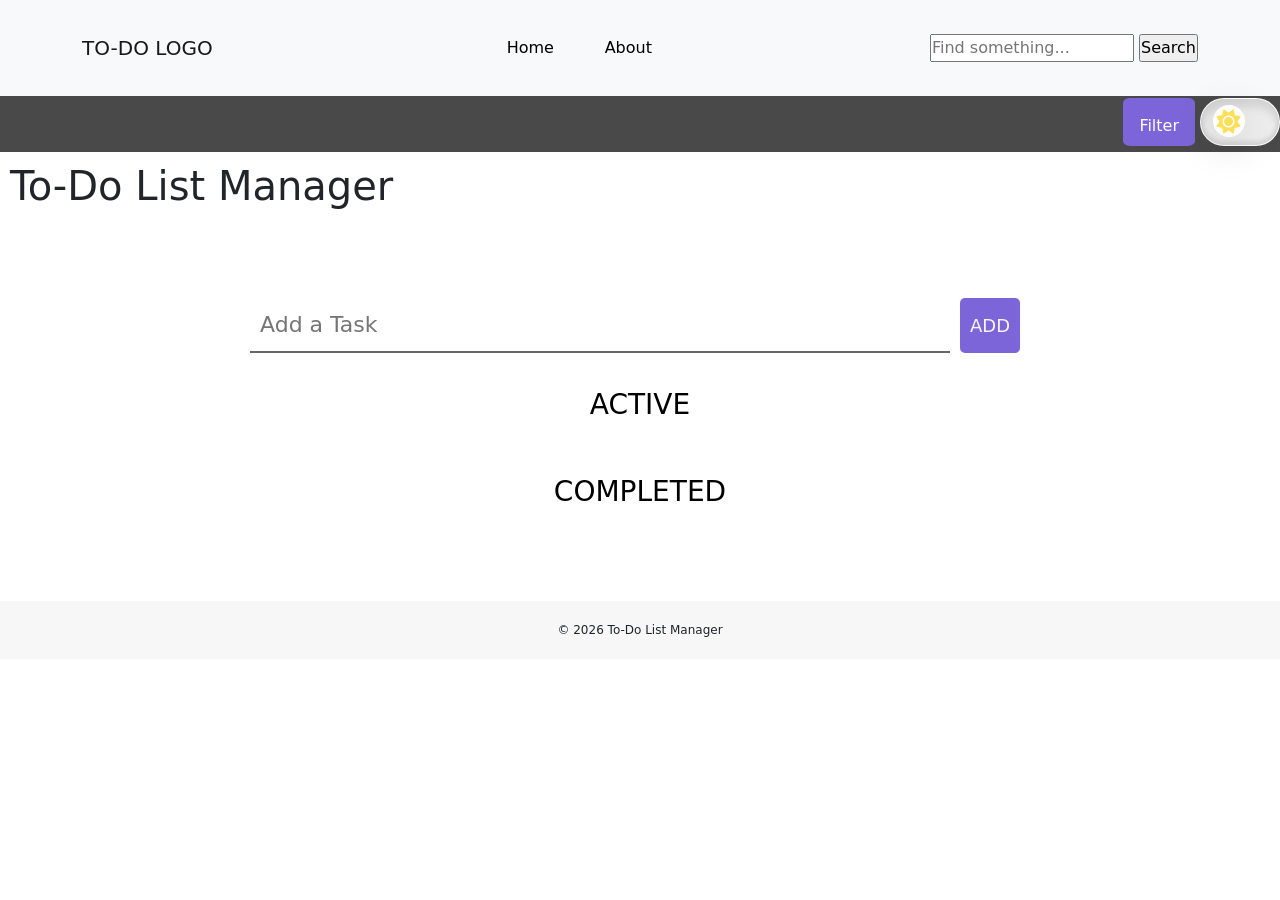
==== index.html @ 67e1c229 "first commit" ====
<!DOCTYPE html>
<html lang="en">
<head>
    <meta charset="UTF-8">
    <meta http-equiv="X-UA-Compatible" content="IE=edge">
    <meta name="viewport" content="width=device-width, initial-scale=1.0">
  <title>To-Do List Web-Application</title>
  <link rel="stylesheet" type="text/css" href="Main/styles.css">
  <link rel="stylesheet" href="vendor/bootstrap-5.2.1-dist/css/bootstrap.min.css">
  <link rel="stylesheet" href="vendor/fontawesome6/css/all.min.css">
  <link rel="stylesheet" href="https://cdnjs.cloudflare.com/ajax/libs/font-awesome/6.1.2/css/all.min.css" 
  integrity="sha512-1sCRPdkRXhBV2PBLUdRb4tMg1w2YPf37qatUFeS7zlBy7jJI8Lf4VHwWfZZfpXtYSLy85pkm9GaYVYMfw5BC1A==" crossorigin="anonymous" referrerpolicy="no-referrer" />
  <link rel="stylesheet" href="https://stackpath.bootstrapcdn.com/font-awesome/4.7.0/css/font-awesome.min.css">
</head>
<body>
    <!--Navigation Bar-->
    <nav class="navbar navbar-expand-lg navbar-light bg-light p-4">
        <div class="container">
            <a href="#" class="navbar-brand">TO-DO LOGO</a>
            <button type="button" class="navbar-toggler" data-bs-toggle="collapse" data-bs-target="#hpnav">
                <span class="navbar-toggler-icon"></span>
            </button>
            
            <div class="collapse navbar-collapse" id="hpnav">
                <ul class="navbar-nav mx-auto">
                    <li class="nav-item m-1"><a href="index.html" class="nav-link text-dark">Home</a></li>
                    <li class="nav-item m-1"><a href="aboutus.html" class="nav-link text-dark">About</a></li>
                </ul>
                <div class="form-group">
                    <input type="search" name="" class="" placeholder="Find something..." id="">
                    <input type="submit" value="Search" class="search_btn">
                </div>
            </div>
            
        </div>
    </nav>
    <div class="filter_container">
      <div class="filter_dropdown">
        <button class="drop_btn">Filter</button>
        <div class="dropdown-content">
          <a href="#" id="all">All</a>
          <a href="#" id="active">Active</a>
          <a href="#" id="completed">Completed</a>
        </div>
      </div>
    
      <div class="btn">
        <div class="btn__indicator">
          <div class="btn__icon-container">
            <i class="btn__icon fa-solid"></i>
          </div>
        </div>
      </div>
    </div>
    
  </div>
  <header>
    <h1>To-Do List Manager</h1>
  </header>
  <main>
    <div class="to-do_container">
      <div class="addTask">
        <input id="input_task" type="text" placeholder="Add a Task">
        <button id="add_btn">Add</button>
      </div>
  
      <div id="all_active">
        <ol class="notCompleted home-ol"  id="active">
          <h3>Active</h3>
        </ol>
  
        <ol class="Completed home-ol" id="completed">
          <h3>Completed</h3>
        </ol>
      </div></div>
  </main>
  <footer>
    <div class="col text-center">&copy <span id="year"></span> To-Do List Manager</div>
    <script src="Main/script.js"></script>
    <script src="vendor/popperjs/src/popper.js"></script>
    <script src="vendor/bootstrap-5.2.1-dist/js/bootstrap.min.js"></script>
    <script>
        document.getElementById("year").textContent = new Date().getFullYear();
    </script>
  </footer>
</body>
</html>
---- Main/styles.css ----
/* ------------ VARIABLES ------------ */
 :root{
  /* COLORS */
  --color: #7c65d8;
  --dark-color: #2b2b2b;
  --dark-icon-color: #fff;
  --light-color: #f7f7f7;
  --light-icon-color: #FFDE59;
  --dark-text-color: #ffffff;
  --light-text-color: #000000;
  --filter-color: #494949;
  --dark-btn-color: #868686;
  --hover-color: #3e8e41;
}

*{
  margin: 0;
  padding: 0;
  box-sizing: border-box;
}

body {
    font-family: Arial, sans-serif;
    background-color: var(--light-color);
    color: var(--light-text-color);
  }
  
  header {
    display: flex;
    align-items: center;
    padding: 10px;
    
    flex-wrap: wrap;
  }
  
  h1 {
    margin: 0;
    flex-grow: 1;
  }

  .nav-item{
    margin: 0 auto;
    width: 10vh;
    text-align: center;
    justify-content: center;
    display: inline-block;
    color: var(--light-text-color);
    border-radius: 900em;
    
  }

  .nav-item a{
    width: 10vh;
    text-align: center;
    justify-content: center;
    display: inline-block;
    color: var(--light-text-color) !important;
    border-radius: 900em;
  }


  .nav-item a:hover{
    text-align: center;
    justify-content: center;
    color: var(--light-color) !important;
    background-color: var(--color);
  }
  
  .filter_container{
    width: 100%;
    height: 3.5rem;
    position: relative !important; 
    display: flex;
    flex-wrap: wrap;
    background-color: var(--filter-color) !important;
    justify-content: center;
    
    }

/* ----DropDown Button---- */
.drop_btn {
  background-color: var(--color);
  color: #ffffff;
  padding: 16px;
  font-size: 16px;
  border: none;
  border-radius: 10%;
  height: 3em;
  margin-top: 2px;
  justify-content: center;
}

/* The container <div> - needed to position the dropdown content */
.filter_dropdown {
  position: absolute;
  display: inline-block;
  right: 85px;
  display: flex;
  margin-left: 5px;
}

/* Dropdown Content (Hidden by Default) */
.dropdown-content {
  display: none;
  position: absolute;
  background-color: #f1f1f1;
  min-width: 160px;
  box-shadow: 0px 8px 16px 0px rgba(0,0,0,0.2);
  z-index: 1;
}

/* Links inside the dropdown */
.dropdown-content a {
  color: black;
  padding: 12px 16px;
  text-decoration: none;
  display: block;
}

.dropdown-content a:hover {background-color: #ddd;}
.filter_dropdown:hover .dropdown-content {display: block;}
.filter_dropdown:hover .drop_btn {background-color: var(--hover-color);}

/* ----- TO-DO ITEMS ----- */
.to-do_container{
	position: relative;
	max-width: 800px;
	padding: 10px;
	margin: 50px auto;
}
.addTask{
	width: 100%;
	display: flex;
	padding: 10px 0;
}
.addTask > input[type="text"]{
	width: 90%;
	color: #333;
	border:none;
	border-bottom: 2px solid #666;
	background: none;
	padding: 10px;
	font-size: 22px;
	outline: none;
}
.addTask button{
	margin: 0 10px;
	background: #222;
	color: var(--light-color);
	font-size: 18px;
	text-transform: uppercase;
	padding: 10px;
	border: none;
	outline: none;
	border-radius: 5px;
	cursor: pointer;
}
.notCompleted, .Completed{
	margin: 5px 0;
	padding: 20px;
}
h3{
	font-size: 28px;
	text-transform: uppercase;
	text-align: center;
	color: var(--light-text-color);
}
.home-ol{
	list-style: none;
	counter-reset: my-counter;
}
.home-ol li{
	width: 100%;
	padding: 18px;
	margin: 5px 0;
	background: var(--color);
	font-size: 22px;
	counter-increment: my-counter;
}
ol.Completed li{
	background: #00ff62;
}
.home-ol li::before{
	content: counter(my-counter);
	background: #231381;
	width: 2rem;
	height: 2rem;
	border-radius: 50%;
	display: inline-block;
	line-height: 2rem;
	text-align: center;
	color: var(--dark-icon-color);
	margin-right: 0.5rem;
}
li button{
	float: right;
	padding: 5px;
	font-size: 28px;
	line-height: 28px;
	margin-right: 15px;
	background: none;
	border: none;
	outline: none;
	cursor: pointer;
}

#add_btn{
  background-color: var(--color)
}
#add_btn:hover{
  background-color: #4c22e6
}
/* --- END OF TODOs. --- */


/* -------------- DARK MODE BUTTON -------------- */
.btn{
  background-color: var(--dark-text-color) !important;
  width: 5em;
  height: 3em;
  border-radius: 900em !important;
  padding: 0 0.5em;

  box-shadow: inset 0 8px 60px rgba(0,0,0, .1),
              inset 0 8px 8px rgba(0,0,0, .1),
              inset 0 -4px 4px rgba(0,0,0, .1);

  position: absolute;

  display: flex;
  align-items: center;
  top: 1.5px;
  right: 0;
  z-index: 1;
  cursor: pointer;
}

.btn__indicator{
  background-color: var(--dark-icon-color);
  width: 2em;
  height: 2em;
  border-radius: 50%;

  position: absolute;

  box-shadow: 0 8px 40px rgba(0,0,0, .2);

  transition: transform .3s ease;
}

.btn__icon-container{
  width: 100%;
  height: 100%;

  display: flex;
  justify-content: center;
  align-items: center;
}

.btn__icon{
  color: var(--light-icon-color);
  font-size: 1.5rem;
}

.btn__icon.animated{
  animation: spin 0.5s;
}

@keyframes spin{
  to {
    transform: rotate(360deg);
  }
}

.about-section {
  max-width: 800px;
  margin: 20px auto;
  padding: 20px;
  background-color: var(--dark-icon-color);
  box-shadow: 0 2px 6px rgba(0, 0, 0, 0.1);
}

h2 {
  color: var(--color);
  font-size: 24px;
  margin-top: 20px;
}

p, ul, ol {
  margin-bottom: 20px;
}

ul, ol {
  margin-left: 20px;
}

footer {
  background-color: var(--light-color);
  padding: 20px;
  text-align: center;
  font-size: 12px;
  bottom: 0;
  width: 100%;
}

/* -------------- DARKMODE -------------- */
body.darkmode{
  color: var(--dark-text-color);
  background-color: var(--dark-color);
}
.darkmode header{
  background-color: var(--filter-color);
}

.darkmode .btn{
  box-shadow: inset 0 8px 60px rgba(0,0,0, .3),
              inset 8px 0 8px rgba(0,0,0, .3),
              inset 0 -4px 4px rgba(0,0,0, .3);
}

.darkmode .btn__indicator{
  transform: translateX(2em);
  background-color: var(--dark-color);
  box-shadow: 0 8px 40px rgba(0,0,0, .3);
}

.darkmode .btn__icon{
  color: var(--dark-icon-color);
}

.darkmode .about-section {
  background-color: var(--dark-color);
}

.darkmode footer{
  color: var(--dark-text-color);
  background-color: var(--dark-color);
}

.darkmode .home-ol h3{
  color: var(--dark-text-color);
}

.darkmode .addTask > input[type="text"]{
	color: var(--dark-text-color);
}
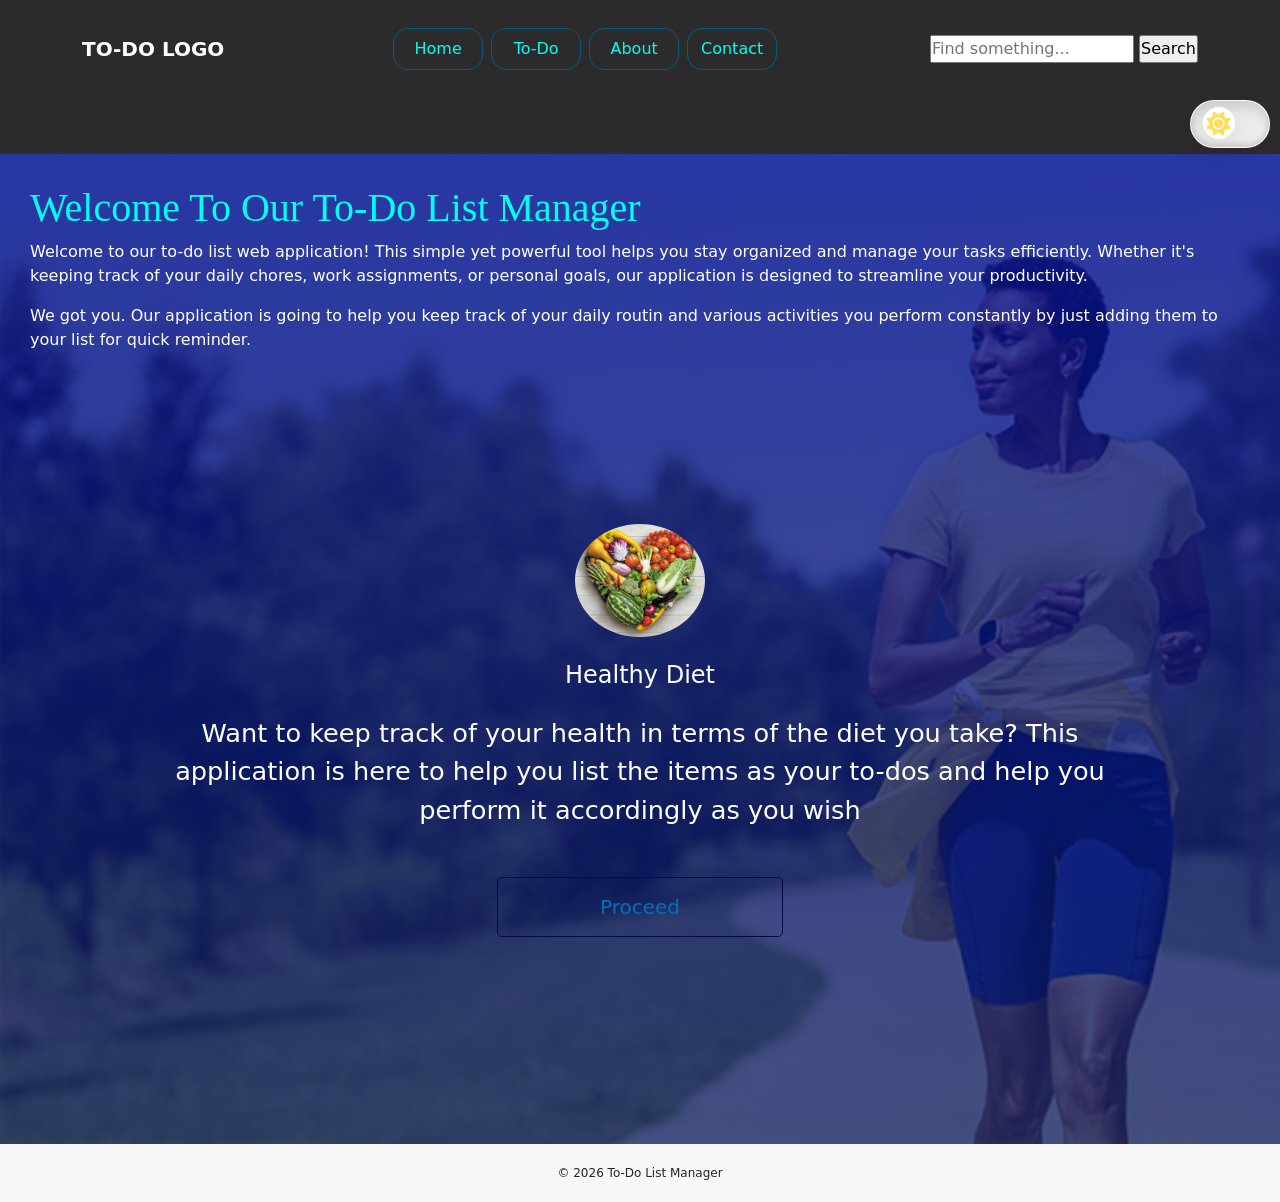
==== commit f923ca30: "edited commit" ====
--- a/index.html
+++ b/index.html
@@ -14,7 +14,7 @@
 </head>
 <body>
     <!--Navigation Bar-->
-    <nav class="navbar navbar-expand-lg navbar-light bg-light p-4">
+    <nav class="navbar navbar-expand-lg navbar-light p-4 bgself">
         <div class="container">
             <a href="#" class="navbar-brand">TO-DO LOGO</a>
             <button type="button" class="navbar-toggler" data-bs-toggle="collapse" data-bs-target="#hpnav">
@@ -24,7 +24,9 @@
             <div class="collapse navbar-collapse" id="hpnav">
                 <ul class="navbar-nav mx-auto">
                     <li class="nav-item m-1"><a href="index.html" class="nav-link text-dark">Home</a></li>
+                    <li class="nav-item m-1"><a href="mainpage.html" class="nav-link text-dark">To-Do</a></li>
                     <li class="nav-item m-1"><a href="aboutus.html" class="nav-link text-dark">About</a></li>
+                    <li class="nav-item m-1"><a href="contact.html" class="nav-link text-dark">Contact</a></li>
                 </ul>
                 <div class="form-group">
                     <input type="search" name="" class="" placeholder="Find something..." id="">
@@ -35,15 +37,6 @@
         </div>
     </nav>
     <div class="filter_container">
-      <div class="filter_dropdown">
-        <button class="drop_btn">Filter</button>
-        <div class="dropdown-content">
-          <a href="#" id="all">All</a>
-          <a href="#" id="active">Active</a>
-          <a href="#" id="completed">Completed</a>
-        </div>
-      </div>
-    
       <div class="btn">
         <div class="btn__indicator">
           <div class="btn__icon-container">
@@ -54,26 +47,63 @@
     </div>
     
   </div>
-  <header>
-    <h1>To-Do List Manager</h1>
-  </header>
-  <main>
-    <div class="to-do_container">
-      <div class="addTask">
-        <input id="input_task" type="text" placeholder="Add a Task">
-        <button id="add_btn">Add</button>
+  <div class="img">
+    <div class="index-header">
+      <section class="img-section">
+        <h1>Welcome To Our To-Do List Manager</h1>
+        <p>
+          Welcome to our to-do list web application! This simple yet powerful tool helps you stay organized
+          and manage your tasks efficiently. Whether it's keeping track of your daily chores, work assignments, 
+          or personal goals, our application is designed to streamline your productivity.
+        </p>
+        <p>We got you.
+          Our application is going to help you keep track of your daily routin and various activities you perform constantly
+          by just adding them to your list for quick reminder.
+        </p>
+        
+      </section>
+    </div>
+
+    <section class="slider py-5">
+      <div class="container5 text-center py-5">
+        <div class="row">
+          <div class="col-lg-9 m-auto">
+            <div id="carouselExampleControls" class="carousel slide" data-bs-ride="carousel">
+              <div class="carousel-inner">
+                <div class="carousel-item active">
+                  <img src="./Main/images/diet.jpg" class="img-fluid avater mb-4" alt="...">
+                  <h4>Healthy Diet </h4>
+                  <p class="perac py-3">
+                    Want to keep track of your health in terms of the diet you take? 
+                    This application is here to help you list the items as your to-dos and help you perform
+                    it accordingly as you wish
+                  </p>
+                  <a href="mainpage.html"><button class="prcbtn mt-3">Proceed</button></a>
+                </div>
+                <div class="carousel-item">
+                  <img src="./Main/images/workout.jpg" class="img-fluid avater mb-4" alt="...">
+                  <h4>Health Walk</h4>
+                  <p class="perac py-3">
+                    It is good for us to take a healhty walk every day for at least twenty minutes each day
+                    Keep track of your health walk indivdualy, with your partner or your entire family
+                  </p>
+                  <a href="mainpage.html"><button class="prcbtn mt-3">Proceed</button></a>
+                </div>
+                <div class="carousel-item">
+                  <img src="./Main/images/man.png" class="img-fluid avater mb-4" alt="...">
+                  <h4>Visit the gym</h4>
+                  <p class="perac py-3">
+                    This application can as well help you workout just by adding it your list as an activity to take
+                  </p>
+                  <a href="mainpage.html"><button class="prcbtn mt-3">Proceed</button></a>
+                </div>
+              </div>
+            </div>
+          </div>
+        </div>
       </div>
-  
-      <div id="all_active">
-        <ol class="notCompleted home-ol"  id="active">
-          <h3>Active</h3>
-        </ol>
-  
-        <ol class="Completed home-ol" id="completed">
-          <h3>Completed</h3>
-        </ol>
-      </div></div>
-  </main>
+    </section>
+  </div>
   <footer>
     <div class="col text-center">&copy <span id="year"></span> To-Do List Manager</div>
     <script src="Main/script.js"></script>
--- a/Main/styles.css
+++ b/Main/styles.css
@@ -1,7 +1,7 @@
  /* ------------ VARIABLES ------------ */
  :root{
   /* COLORS */
-  --color: #7c65d8;
+  --color: #00fff2;
   --dark-color: #2b2b2b;
   --dark-icon-color: #fff;
   --light-color: #f7f7f7;
@@ -24,11 +24,70 @@
     background-color: var(--light-color);
     color: var(--light-text-color);
   }
+
+  .img{
+    background: linear-gradient(rgba(0, 15, 151, 0.79), rgba(4, 26,100,0.73)), url(./images/workout.jpg);
+    background-repeat: no-repeat;
+    background-size: cover;
+    height: 110vh;
+  }
   
+  .active{
+    color: var(--dark-text-color);
+  }
+  .avater{
+    height: 130px;
+    width: 130px;
+    border-radius: 50%;
+  }
+  .perac{
+    font-size: 1.6rem;
+    font-weight: 300;
+  }
+  .prcbtn{
+    height: 60px;
+    width: 30%;
+    color: rgb(0, 112, 187);
+    border-radius: 5px;
+    cursor: pointer;
+    transition: all 0.4s;
+    border: 1px solid rgb(7, 7, 78);
+    background-color: transparent;
+    margin: 0 auto;
+    align-items: center;
+    justify-content: center;
+    font-size: 20px;
+    font-weight: 300;
+  }
+  .prcbtn:hover{
+    background-color: rgb(7, 7, 78);
+    color: var(--dark-text-color);
+    border: none;
+    outline: none;
+    transition: all 0.4s;
+    font-weight: bold;
+  }
+
+  .img-section{
+    color: var(--dark-text-color);
+    top: 180px;
+    right: 20px;
+    left: 50px;
+    margin-bottom: 30px;
+  }
+
   header {
     display: flex;
     align-items: center;
-    padding: 10px;
+    padding: 30px;
+    
+    flex-wrap: wrap;
+  }
+
+  .index-header{
+    display: flex;
+    align-items: center;
+    padding: 30px;
     
     flex-wrap: wrap;
   }
@@ -36,15 +95,29 @@
   h1 {
     margin: 0;
     flex-grow: 1;
-  }
-
+    color: var(--color);
+  }
+
+  .navbar-brand{
+    font-size: 16px;
+    font-weight: bold;
+    font-family: 'Dancing Script' cursive;
+    color: var(--dark-text-color) !important;
+  }
+  .navbar-brand:hover{
+    color: #00fff2 !important;
+  }
+
+  .bgself{
+    background-color: var(--dark-color) !important;
+  }
   .nav-item{
     margin: 0 auto;
     width: 10vh;
     text-align: center;
     justify-content: center;
     display: inline-block;
-    color: var(--light-text-color);
+    color: var(--light-color);
     border-radius: 900em;
     
   }
@@ -54,8 +127,10 @@
     text-align: center;
     justify-content: center;
     display: inline-block;
-    color: var(--light-text-color) !important;
-    border-radius: 900em;
+    color: #00fff2 !important;
+    border-radius: 15px;
+    border: 1px solid #005c86;
+    background-color: transparent;
   }
 
 
@@ -72,11 +147,10 @@
     position: relative !important; 
     display: flex;
     flex-wrap: wrap;
-    background-color: var(--filter-color) !important;
+    background-color: var(--dark-color) !important;
     justify-content: center;
     
-    }
-
+    }     
 /* ----DropDown Button---- */
 .drop_btn {
   background-color: var(--color);
@@ -90,11 +164,10 @@
   justify-content: center;
 }
 
-/* The container <div> - needed to position the dropdown content */
 .filter_dropdown {
   position: absolute;
   display: inline-block;
-  right: 85px;
+  right: 100px;
   display: flex;
   margin-left: 5px;
 }
@@ -230,9 +303,10 @@
   display: flex;
   align-items: center;
   top: 1.5px;
-  right: 0;
+  right: 10px;
   z-index: 1;
   cursor: pointer;
+  
 }
 
 .btn__indicator{
@@ -303,6 +377,78 @@
   width: 100%;
 }
 
+/*-------Contact Page-----------*/
+.contact-section {
+  width: 80%;
+  margin: 0 auto 10px auto;
+  max-width: 600px;
+}
+
+.feedback-section {
+  width: 100%;
+  padding: 20px;
+  max-width: 600px;
+  margin-left: 80px;
+}
+
+#fdb-form{
+  max-width: 800px;
+  margin: 0px auto;
+  padding: 20px;
+  background-color: var(--dark-icon-color);
+  box-shadow: 0 2px 6px rgba(0, 0, 0, 0.1);
+}
+
+h1, h2 {
+  font-family: Verdana, Tahoma;
+}
+
+h2 {
+  border-bottom: 4px solid #dfdfe2;
+  margin-top: 0px;
+  padding-top: 60px;
+}
+
+.info {
+  padding: 10px 0 0 5px;
+}
+
+input {
+  font-size: 16px;
+}
+
+.info label, .info input {
+  display: inline-block;
+}
+
+.info input {
+  width: 50%;
+  text-align: left;
+  border: 1px solid rgb(7, 7, 78);
+  border-radius: 5px;
+}
+
+.info label {
+  width: 10%;
+  min-width: 55px;
+  text-align: right;
+  color: rgb(0, 112, 187);
+}
+
+.answer {
+  color: rgb(0, 112, 187);
+}
+
+.sendbtn{
+  justify-content: center;
+  align-items: center;
+  margin: 0 auto;
+  margin-left: 160px;
+  height: 50px;
+  width: 15%;
+}
+
+
 /* -------------- DARKMODE -------------- */
 body.darkmode{
   color: var(--dark-text-color);
@@ -311,6 +457,9 @@
 .darkmode header{
   background-color: var(--filter-color);
 }
+.darkmode h1{
+  color: #00fff2;
+}
 
 .darkmode .btn{
   box-shadow: inset 0 8px 60px rgba(0,0,0, .3),
@@ -343,4 +492,8 @@
 
 .darkmode .addTask > input[type="text"]{
 	color: var(--dark-text-color);
+}
+
+.darkmode #fdb-form{
+  background-color: var(--dark-color);
 }
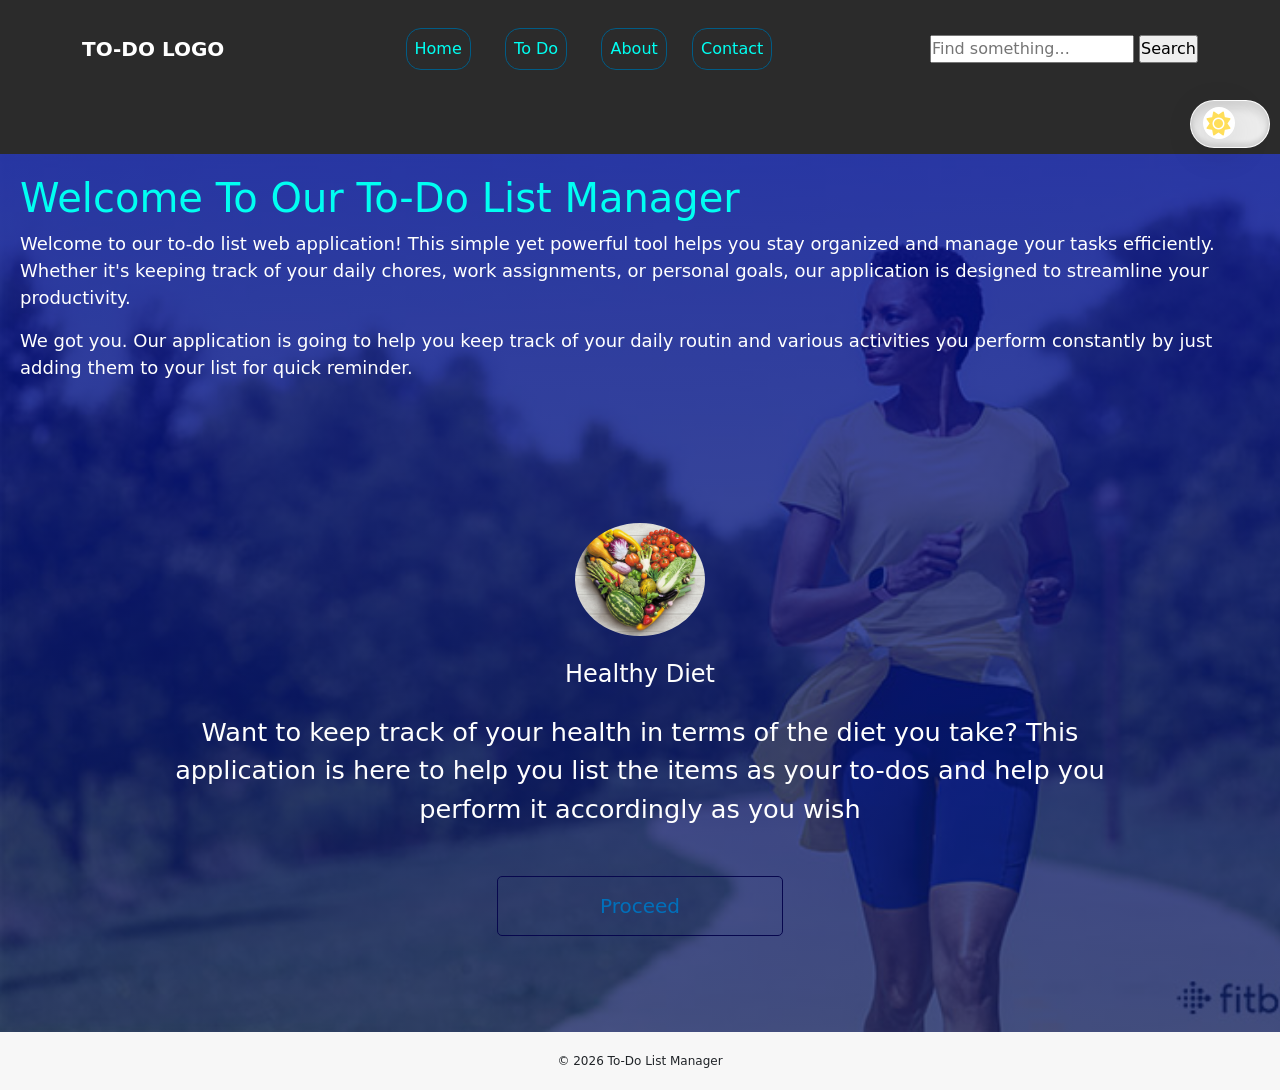
==== commit 183c3617: "new changes" ====
--- a/index.html
+++ b/index.html
@@ -1,117 +1,116 @@
-<!DOCTYPE html>
-<html lang="en">
-<head>
-    <meta charset="UTF-8">
-    <meta http-equiv="X-UA-Compatible" content="IE=edge">
-    <meta name="viewport" content="width=device-width, initial-scale=1.0">
-  <title>To-Do List Web-Application</title>
-  <link rel="stylesheet" type="text/css" href="Main/styles.css">
-  <link rel="stylesheet" href="vendor/bootstrap-5.2.1-dist/css/bootstrap.min.css">
-  <link rel="stylesheet" href="vendor/fontawesome6/css/all.min.css">
-  <link rel="stylesheet" href="https://cdnjs.cloudflare.com/ajax/libs/font-awesome/6.1.2/css/all.min.css" 
-  integrity="sha512-1sCRPdkRXhBV2PBLUdRb4tMg1w2YPf37qatUFeS7zlBy7jJI8Lf4VHwWfZZfpXtYSLy85pkm9GaYVYMfw5BC1A==" crossorigin="anonymous" referrerpolicy="no-referrer" />
-  <link rel="stylesheet" href="https://stackpath.bootstrapcdn.com/font-awesome/4.7.0/css/font-awesome.min.css">
-</head>
-<body>
-    <!--Navigation Bar-->
-    <nav class="navbar navbar-expand-lg navbar-light p-4 bgself">
-        <div class="container">
-            <a href="#" class="navbar-brand">TO-DO LOGO</a>
-            <button type="button" class="navbar-toggler" data-bs-toggle="collapse" data-bs-target="#hpnav">
-                <span class="navbar-toggler-icon"></span>
-            </button>
-            
-            <div class="collapse navbar-collapse" id="hpnav">
-                <ul class="navbar-nav mx-auto">
-                    <li class="nav-item m-1"><a href="index.html" class="nav-link text-dark">Home</a></li>
-                    <li class="nav-item m-1"><a href="mainpage.html" class="nav-link text-dark">To-Do</a></li>
-                    <li class="nav-item m-1"><a href="aboutus.html" class="nav-link text-dark">About</a></li>
-                    <li class="nav-item m-1"><a href="contact.html" class="nav-link text-dark">Contact</a></li>
-                </ul>
-                <div class="form-group">
-                    <input type="search" name="" class="" placeholder="Find something..." id="">
-                    <input type="submit" value="Search" class="search_btn">
-                </div>
-            </div>
-            
-        </div>
-    </nav>
-    <div class="filter_container">
-      <div class="btn">
-        <div class="btn__indicator">
-          <div class="btn__icon-container">
-            <i class="btn__icon fa-solid"></i>
-          </div>
-        </div>
-      </div>
-    </div>
-    
-  </div>
-  <div class="img">
-    <div class="index-header">
-      <section class="img-section">
-        <h1>Welcome To Our To-Do List Manager</h1>
-        <p>
-          Welcome to our to-do list web application! This simple yet powerful tool helps you stay organized
-          and manage your tasks efficiently. Whether it's keeping track of your daily chores, work assignments, 
-          or personal goals, our application is designed to streamline your productivity.
-        </p>
-        <p>We got you.
-          Our application is going to help you keep track of your daily routin and various activities you perform constantly
-          by just adding them to your list for quick reminder.
-        </p>
-        
-      </section>
-    </div>
-
-    <section class="slider py-5">
-      <div class="container5 text-center py-5">
-        <div class="row">
-          <div class="col-lg-9 m-auto">
-            <div id="carouselExampleControls" class="carousel slide" data-bs-ride="carousel">
-              <div class="carousel-inner">
-                <div class="carousel-item active">
-                  <img src="./Main/images/diet.jpg" class="img-fluid avater mb-4" alt="...">
-                  <h4>Healthy Diet </h4>
-                  <p class="perac py-3">
-                    Want to keep track of your health in terms of the diet you take? 
-                    This application is here to help you list the items as your to-dos and help you perform
-                    it accordingly as you wish
-                  </p>
-                  <a href="mainpage.html"><button class="prcbtn mt-3">Proceed</button></a>
-                </div>
-                <div class="carousel-item">
-                  <img src="./Main/images/workout.jpg" class="img-fluid avater mb-4" alt="...">
-                  <h4>Health Walk</h4>
-                  <p class="perac py-3">
-                    It is good for us to take a healhty walk every day for at least twenty minutes each day
-                    Keep track of your health walk indivdualy, with your partner or your entire family
-                  </p>
-                  <a href="mainpage.html"><button class="prcbtn mt-3">Proceed</button></a>
-                </div>
-                <div class="carousel-item">
-                  <img src="./Main/images/man.png" class="img-fluid avater mb-4" alt="...">
-                  <h4>Visit the gym</h4>
-                  <p class="perac py-3">
-                    This application can as well help you workout just by adding it your list as an activity to take
-                  </p>
-                  <a href="mainpage.html"><button class="prcbtn mt-3">Proceed</button></a>
-                </div>
-              </div>
-            </div>
-          </div>
-        </div>
-      </div>
-    </section>
-  </div>
-  <footer>
-    <div class="col text-center">&copy <span id="year"></span> To-Do List Manager</div>
-    <script src="Main/script.js"></script>
-    <script src="vendor/popperjs/src/popper.js"></script>
-    <script src="vendor/bootstrap-5.2.1-dist/js/bootstrap.min.js"></script>
-    <script>
-        document.getElementById("year").textContent = new Date().getFullYear();
-    </script>
-  </footer>
-</body>
-</html>
+<!DOCTYPE html>
+<html lang="en">
+<head>
+    <meta charset="UTF-8">
+    <meta http-equiv="X-UA-Compatible" content="IE=edge">
+    <meta name="viewport" content="width=device-width, initial-scale=1.0">
+  <title>To-Do List Web-Application</title>
+  <link rel="stylesheet" type="text/css" href="Main/styles.css">
+  <link rel="stylesheet" href="vendor/bootstrap-5.2.1-dist/css/bootstrap.min.css">
+  <link rel="stylesheet" href="vendor/fontawesome6/css/all.min.css">
+  <link rel="stylesheet" href="https://cdnjs.cloudflare.com/ajax/libs/font-awesome/6.1.2/css/all.min.css" 
+  integrity="sha512-1sCRPdkRXhBV2PBLUdRb4tMg1w2YPf37qatUFeS7zlBy7jJI8Lf4VHwWfZZfpXtYSLy85pkm9GaYVYMfw5BC1A==" crossorigin="anonymous" referrerpolicy="no-referrer" />
+  <link rel="stylesheet" href="https://stackpath.bootstrapcdn.com/font-awesome/4.7.0/css/font-awesome.min.css">
+</head>
+<body>
+    <!--Navigation Bar-->
+    <nav class="navbar navbar-expand-lg navbar-light p-4 bgself">
+        <div class="container">
+            <a href="#" class="navbar-brand">TO-DO LOGO</a>
+            <button type="button" class="navbar-toggler" data-bs-toggle="collapse" data-bs-target="#hpnav">
+                <span class="navbar-toggler-icon"></span>
+            </button>
+            
+            <div class="collapse navbar-collapse" id="hpnav">
+                <ul class="navbar-nav mx-auto">
+                    <li class="nav-item m-1"><a href="index.html" class="nav-link text-dark">Home</a></li>
+                    <li class="nav-item m-1"><a href="mainpage.html" class="nav-link text-dark">To Do</a></li>
+                    <li class="nav-item m-1"><a href="aboutus.html" class="nav-link text-dark">About</a></li>
+                    <li class="nav-item m-1"><a href="contact.html" class="nav-link text-dark">Contact</a></li>
+                </ul>
+                <div class="form-group">
+                    <input type="search" name="" class="" placeholder="Find something..." id="">
+                    <input type="submit" value="Search" class="search_btn">
+                </div>
+            </div>
+            
+        </div>
+    </nav>
+    <div class="filter_container">
+      <div class="btn">
+        <div class="btn__indicator">
+          <div class="btn__icon-container">
+            <i class="btn__icon fa-solid"></i>
+          </div>
+        </div>
+      </div>
+    </div>
+    
+  <div class="img">
+    <div class="index-header">
+      <section class="img-section">
+        <h1>Welcome To Our To-Do List Manager</h1>
+        <p>
+          Welcome to our to-do list web application! This simple yet powerful tool helps you stay organized
+          and manage your tasks efficiently. Whether it's keeping track of your daily chores, work assignments, 
+          or personal goals, our application is designed to streamline your productivity.
+        </p>
+        <p>We got you.
+          Our application is going to help you keep track of your daily routin and various activities you perform constantly
+          by just adding them to your list for quick reminder.
+        </p>
+        
+      </section>
+    </div>
+
+    <section class="slider py-5">
+      <div class="container5 text-center py-5">
+        <div class="row">
+          <div class="col-lg-9 m-auto">
+            <div id="carouselExampleControls" class="carousel slide" data-bs-ride="carousel">
+              <div class="carousel-inner">
+                <div class="carousel-item active">
+                  <img src="./Main/images/diet.jpg" class="img-fluid avater mb-4" alt="...">
+                  <h4>Healthy Diet </h4>
+                  <p class="perac py-3">
+                    Want to keep track of your health in terms of the diet you take? 
+                    This application is here to help you list the items as your to-dos and help you perform
+                    it accordingly as you wish
+                  </p>
+                  <a href="mainpage.html"><button class="prcbtn mt-3">Proceed</button></a>
+                </div>
+                <div class="carousel-item">
+                  <img src="./Main/images/workout.jpg" class="img-fluid avater mb-4" alt="...">
+                  <h4>Health Walk</h4>
+                  <p class="perac py-3">
+                    It is good for us to take a healhty walk every day for at least twenty minutes each day
+                    Keep track of your health walk indivdualy, with your partner or your entire family
+                  </p>
+                  <a href="mainpage.html"><button class="prcbtn mt-3">Proceed</button></a>
+                </div>
+                <div class="carousel-item">
+                  <img src="./Main/images/man.png" class="img-fluid avater mb-4" alt="...">
+                  <h4>Visit the gym</h4>
+                  <p class="perac py-3">
+                    This application can as well help you workout just by adding it your list as an activity to take
+                  </p>
+                  <a href="mainpage.html"><button class="prcbtn mt-3">Proceed</button></a>
+                </div>
+              </div>
+            </div>
+          </div>
+        </div>
+      </div>
+    </section>
+  </div>
+  <footer>
+    <div class="col text-center">&copy <span id="year"></span> To-Do List Manager</div>
+    <script src="Main/script.js"></script>
+    <script src="vendor/popperjs/src/popper.js"></script>
+    <script src="vendor/bootstrap-5.2.1-dist/js/bootstrap.min.js"></script>
+    <script>
+        document.getElementById("year").textContent = new Date().getFullYear();
+    </script>
+  </footer>
+</body>
+</html>
--- a/Main/styles.css
+++ b/Main/styles.css
@@ -1,499 +1,524 @@
- /* ------------ VARIABLES ------------ */
- :root{
-  /* COLORS */
-  --color: #00fff2;
-  --dark-color: #2b2b2b;
-  --dark-icon-color: #fff;
-  --light-color: #f7f7f7;
-  --light-icon-color: #FFDE59;
-  --dark-text-color: #ffffff;
-  --light-text-color: #000000;
-  --filter-color: #494949;
-  --dark-btn-color: #868686;
-  --hover-color: #3e8e41;
-}
-
-*{
-  margin: 0;
-  padding: 0;
-  box-sizing: border-box;
-}
-
-body {
-    font-family: Arial, sans-serif;
-    background-color: var(--light-color);
-    color: var(--light-text-color);
-  }
-
-  .img{
-    background: linear-gradient(rgba(0, 15, 151, 0.79), rgba(4, 26,100,0.73)), url(./images/workout.jpg);
-    background-repeat: no-repeat;
-    background-size: cover;
-    height: 110vh;
-  }
-  
-  .active{
-    color: var(--dark-text-color);
-  }
-  .avater{
-    height: 130px;
-    width: 130px;
-    border-radius: 50%;
-  }
-  .perac{
-    font-size: 1.6rem;
-    font-weight: 300;
-  }
-  .prcbtn{
-    height: 60px;
-    width: 30%;
-    color: rgb(0, 112, 187);
-    border-radius: 5px;
-    cursor: pointer;
-    transition: all 0.4s;
-    border: 1px solid rgb(7, 7, 78);
-    background-color: transparent;
-    margin: 0 auto;
-    align-items: center;
-    justify-content: center;
-    font-size: 20px;
-    font-weight: 300;
-  }
-  .prcbtn:hover{
-    background-color: rgb(7, 7, 78);
-    color: var(--dark-text-color);
-    border: none;
-    outline: none;
-    transition: all 0.4s;
-    font-weight: bold;
-  }
-
-  .img-section{
-    color: var(--dark-text-color);
-    top: 180px;
-    right: 20px;
-    left: 50px;
-    margin-bottom: 30px;
-  }
-
-  header {
-    display: flex;
-    align-items: center;
-    padding: 30px;
-    
-    flex-wrap: wrap;
-  }
-
-  .index-header{
-    display: flex;
-    align-items: center;
-    padding: 30px;
-    
-    flex-wrap: wrap;
-  }
-  
-  h1 {
-    margin: 0;
-    flex-grow: 1;
-    color: var(--color);
-  }
-
-  .navbar-brand{
-    font-size: 16px;
-    font-weight: bold;
-    font-family: 'Dancing Script' cursive;
-    color: var(--dark-text-color) !important;
-  }
-  .navbar-brand:hover{
-    color: #00fff2 !important;
-  }
-
-  .bgself{
-    background-color: var(--dark-color) !important;
-  }
-  .nav-item{
-    margin: 0 auto;
-    width: 10vh;
-    text-align: center;
-    justify-content: center;
-    display: inline-block;
-    color: var(--light-color);
-    border-radius: 900em;
-    
-  }
-
-  .nav-item a{
-    width: 10vh;
-    text-align: center;
-    justify-content: center;
-    display: inline-block;
-    color: #00fff2 !important;
-    border-radius: 15px;
-    border: 1px solid #005c86;
-    background-color: transparent;
-  }
-
-
-  .nav-item a:hover{
-    text-align: center;
-    justify-content: center;
-    color: var(--light-color) !important;
-    background-color: var(--color);
-  }
-  
-  .filter_container{
-    width: 100%;
-    height: 3.5rem;
-    position: relative !important; 
-    display: flex;
-    flex-wrap: wrap;
-    background-color: var(--dark-color) !important;
-    justify-content: center;
-    
-    }     
-/* ----DropDown Button---- */
-.drop_btn {
-  background-color: var(--color);
-  color: #ffffff;
-  padding: 16px;
-  font-size: 16px;
-  border: none;
-  border-radius: 10%;
-  height: 3em;
-  margin-top: 2px;
-  justify-content: center;
-}
-
-.filter_dropdown {
-  position: absolute;
-  display: inline-block;
-  right: 100px;
-  display: flex;
-  margin-left: 5px;
-}
-
-/* Dropdown Content (Hidden by Default) */
-.dropdown-content {
-  display: none;
-  position: absolute;
-  background-color: #f1f1f1;
-  min-width: 160px;
-  box-shadow: 0px 8px 16px 0px rgba(0,0,0,0.2);
-  z-index: 1;
-}
-
-/* Links inside the dropdown */
-.dropdown-content a {
-  color: black;
-  padding: 12px 16px;
-  text-decoration: none;
-  display: block;
-}
-
-.dropdown-content a:hover {background-color: #ddd;}
-.filter_dropdown:hover .dropdown-content {display: block;}
-.filter_dropdown:hover .drop_btn {background-color: var(--hover-color);}
-
-/* ----- TO-DO ITEMS ----- */
-.to-do_container{
-	position: relative;
-	max-width: 800px;
-	padding: 10px;
-	margin: 50px auto;
-}
-.addTask{
-	width: 100%;
-	display: flex;
-	padding: 10px 0;
-}
-.addTask > input[type="text"]{
-	width: 90%;
-	color: #333;
-	border:none;
-	border-bottom: 2px solid #666;
-	background: none;
-	padding: 10px;
-	font-size: 22px;
-	outline: none;
-}
-.addTask button{
-	margin: 0 10px;
-	background: #222;
-	color: var(--light-color);
-	font-size: 18px;
-	text-transform: uppercase;
-	padding: 10px;
-	border: none;
-	outline: none;
-	border-radius: 5px;
-	cursor: pointer;
-}
-.notCompleted, .Completed{
-	margin: 5px 0;
-	padding: 20px;
-}
-h3{
-	font-size: 28px;
-	text-transform: uppercase;
-	text-align: center;
-	color: var(--light-text-color);
-}
-.home-ol{
-	list-style: none;
-	counter-reset: my-counter;
-}
-.home-ol li{
-	width: 100%;
-	padding: 18px;
-	margin: 5px 0;
-	background: var(--color);
-	font-size: 22px;
-	counter-increment: my-counter;
-}
-ol.Completed li{
-	background: #00ff62;
-}
-.home-ol li::before{
-	content: counter(my-counter);
-	background: #231381;
-	width: 2rem;
-	height: 2rem;
-	border-radius: 50%;
-	display: inline-block;
-	line-height: 2rem;
-	text-align: center;
-	color: var(--dark-icon-color);
-	margin-right: 0.5rem;
-}
-li button{
-	float: right;
-	padding: 5px;
-	font-size: 28px;
-	line-height: 28px;
-	margin-right: 15px;
-	background: none;
-	border: none;
-	outline: none;
-	cursor: pointer;
-}
-
-#add_btn{
-  background-color: var(--color)
-}
-#add_btn:hover{
-  background-color: #4c22e6
-}
-/* --- END OF TODOs. --- */
-
-
-/* -------------- DARK MODE BUTTON -------------- */
-.btn{
-  background-color: var(--dark-text-color) !important;
-  width: 5em;
-  height: 3em;
-  border-radius: 900em !important;
-  padding: 0 0.5em;
-
-  box-shadow: inset 0 8px 60px rgba(0,0,0, .1),
-              inset 0 8px 8px rgba(0,0,0, .1),
-              inset 0 -4px 4px rgba(0,0,0, .1);
-
-  position: absolute;
-
-  display: flex;
-  align-items: center;
-  top: 1.5px;
-  right: 10px;
-  z-index: 1;
-  cursor: pointer;
-  
-}
-
-.btn__indicator{
-  background-color: var(--dark-icon-color);
-  width: 2em;
-  height: 2em;
-  border-radius: 50%;
-
-  position: absolute;
-
-  box-shadow: 0 8px 40px rgba(0,0,0, .2);
-
-  transition: transform .3s ease;
-}
-
-.btn__icon-container{
-  width: 100%;
-  height: 100%;
-
-  display: flex;
-  justify-content: center;
-  align-items: center;
-}
-
-.btn__icon{
-  color: var(--light-icon-color);
-  font-size: 1.5rem;
-}
-
-.btn__icon.animated{
-  animation: spin 0.5s;
-}
-
-@keyframes spin{
-  to {
-    transform: rotate(360deg);
-  }
-}
-
-.about-section {
-  max-width: 800px;
-  margin: 20px auto;
-  padding: 20px;
-  background-color: var(--dark-icon-color);
-  box-shadow: 0 2px 6px rgba(0, 0, 0, 0.1);
-}
-
-h2 {
-  color: var(--color);
-  font-size: 24px;
-  margin-top: 20px;
-}
-
-p, ul, ol {
-  margin-bottom: 20px;
-}
-
-ul, ol {
-  margin-left: 20px;
-}
-
-footer {
-  background-color: var(--light-color);
-  padding: 20px;
-  text-align: center;
-  font-size: 12px;
-  bottom: 0;
-  width: 100%;
-}
-
-/*-------Contact Page-----------*/
-.contact-section {
-  width: 80%;
-  margin: 0 auto 10px auto;
-  max-width: 600px;
-}
-
-.feedback-section {
-  width: 100%;
-  padding: 20px;
-  max-width: 600px;
-  margin-left: 80px;
-}
-
-#fdb-form{
-  max-width: 800px;
-  margin: 0px auto;
-  padding: 20px;
-  background-color: var(--dark-icon-color);
-  box-shadow: 0 2px 6px rgba(0, 0, 0, 0.1);
-}
-
-h1, h2 {
-  font-family: Verdana, Tahoma;
-}
-
-h2 {
-  border-bottom: 4px solid #dfdfe2;
-  margin-top: 0px;
-  padding-top: 60px;
-}
-
-.info {
-  padding: 10px 0 0 5px;
-}
-
-input {
-  font-size: 16px;
-}
-
-.info label, .info input {
-  display: inline-block;
-}
-
-.info input {
-  width: 50%;
-  text-align: left;
-  border: 1px solid rgb(7, 7, 78);
-  border-radius: 5px;
-}
-
-.info label {
-  width: 10%;
-  min-width: 55px;
-  text-align: right;
-  color: rgb(0, 112, 187);
-}
-
-.answer {
-  color: rgb(0, 112, 187);
-}
-
-.sendbtn{
-  justify-content: center;
-  align-items: center;
-  margin: 0 auto;
-  margin-left: 160px;
-  height: 50px;
-  width: 15%;
-}
-
-
-/* -------------- DARKMODE -------------- */
-body.darkmode{
-  color: var(--dark-text-color);
-  background-color: var(--dark-color);
-}
-.darkmode header{
-  background-color: var(--filter-color);
-}
-.darkmode h1{
-  color: #00fff2;
-}
-
-.darkmode .btn{
-  box-shadow: inset 0 8px 60px rgba(0,0,0, .3),
-              inset 8px 0 8px rgba(0,0,0, .3),
-              inset 0 -4px 4px rgba(0,0,0, .3);
-}
-
-.darkmode .btn__indicator{
-  transform: translateX(2em);
-  background-color: var(--dark-color);
-  box-shadow: 0 8px 40px rgba(0,0,0, .3);
-}
-
-.darkmode .btn__icon{
-  color: var(--dark-icon-color);
-}
-
-.darkmode .about-section {
-  background-color: var(--dark-color);
-}
-
-.darkmode footer{
-  color: var(--dark-text-color);
-  background-color: var(--dark-color);
-}
-
-.darkmode .home-ol h3{
-  color: var(--dark-text-color);
-}
-
-.darkmode .addTask > input[type="text"]{
-	color: var(--dark-text-color);
-}
-
-.darkmode #fdb-form{
-  background-color: var(--dark-color);
+ /* ------------ VARIABLES ------------ */
+ :root{
+  /* COLORS */
+  --color: #00fff2;
+  --dark-color: #2b2b2b;
+  --dark-icon-color: #fff;
+  --light-color: #f7f7f7;
+  --light-icon-color: #FFDE59;
+  --dark-text-color: #ffffff;
+  --light-text-color: #000000;
+  --filter-color: #494949;
+  --dark-btn-color: #868686;
+  --hover-color: #3e8e41;
+}
+
+*{
+  margin: 0;
+  padding: 0;
+  box-sizing: border-box;
+}
+
+body {
+    font-family: Arial, sans-serif;
+    background-color: var(--light-color);
+    color: var(--light-text-color);
+  }
+
+  .img{
+    background: linear-gradient(rgba(0, 15, 151, 0.79), rgba(4, 26,100,0.73)), url(./images/workout.jpg);
+    background-repeat: no-repeat;
+    background-size: cover;
+    height: fit-content;
+    width: 100%;
+  }
+  
+  .active{
+    color: var(--dark-text-color);
+  }
+
+  .img-section p{
+    font-size: 18px;
+    color: var(--dark-text-color);
+  }
+  .avater{
+    height: 130px;
+    width: 130px;
+    border-radius: 50%;
+  }
+  .perac{
+    font-size: 1.6rem;
+    font-weight: 300;
+  }
+  .prcbtn{
+    height: 60px;
+    width: 30%;
+    color: rgb(0, 112, 187);
+    border-radius: 5px;
+    cursor: pointer;
+    transition: all 0.4s;
+    border: 1px solid rgb(7, 7, 78);
+    background-color: transparent;
+    margin: 0 auto;
+    align-items: center;
+    justify-content: center;
+    font-size: 20px;
+    font-weight: 300;
+  }
+  .prcbtn:hover{
+    background-color: rgb(7, 7, 78);
+    color: var(--dark-text-color);
+    border: none;
+    outline: none;
+    transition: all 0.4s;
+    font-weight: bold;
+  }
+
+  .img-section{
+    color: var(--dark-text-color);
+    top: 180px;
+    right: 50px;
+    left: 80px;
+    margin-bottom: 10px;
+  }
+
+  header {
+    display: flex;
+    align-items: center;
+    padding: 30px;
+    
+    flex-wrap: wrap;
+  }
+
+  .index-header{
+    display: flex;
+    align-items: center;
+    padding: 20px;
+    flex-wrap: wrap;
+  }
+  
+  h1 {
+    margin: 0;
+    flex-grow: 1;
+    color: var(--color);
+  }
+
+  .navbar-brand{
+    font-size: 16px;
+    font-weight: bold;
+    font-family: 'Dancing Script' cursive;
+    color: var(--dark-text-color) !important;
+  }
+  .navbar-brand:hover{
+    color: #00fff2 !important;
+  }
+
+  .bgself{
+    background-color: var(--dark-color) !important;
+  }
+  .nav-item{
+    margin: 0 auto;
+    width: 10vh;
+    text-align: center;
+    justify-content: center;
+    display: inline-block;
+    color: var(--light-color);
+    border-radius: 900em;
+    
+  }
+
+  .nav-item a{
+    width: fit-content;
+    text-align: center;
+    justify-content: center;
+    display: inline-block;
+    color: #00fff2 !important;
+    border-radius: 15px;
+    border: 1px solid #005c86;
+    background-color: transparent;
+  }
+
+
+  .nav-item a:hover{
+    text-align: center;
+    justify-content: center;
+    color: var(--light-color) !important;
+    background-color: var(--color);
+  }
+ 
+  .filter_container{
+    width: 100%;
+    height: 3.5rem;
+    position: relative !important; 
+    display: flex;
+    flex-wrap: wrap;
+    background-color: var(--dark-color) !important;
+    justify-content: center;
+    
+    }     
+/* ----DropDown Button---- */
+.drop_btn {
+  background-color: var(--color);
+  color: #ffffff;
+  padding: 16px;
+  font-size: 16px;
+  border: none;
+  border-radius: 10%;
+  height: 3em;
+  margin-top: 2px;
+  justify-content: center;
+}
+
+.filter_dropdown {
+  position: absolute;
+  display: inline-block;
+  right: 100px;
+  display: flex;
+  margin-left: 5px;
+}
+
+/* Dropdown Content (Hidden by Default) */
+.dropdown-content {
+  display: none;
+  position: absolute;
+  background-color: #f1f1f1;
+  min-width: 160px;
+  box-shadow: 0px 8px 16px 0px rgba(0,0,0,0.2);
+  z-index: 1;
+}
+
+/* Links inside the dropdown */
+.dropdown-content a {
+  color: black;
+  padding: 12px 16px;
+  text-decoration: none;
+  display: block;
+}
+
+.dropdown-content a:hover {background-color: #ddd;}
+.filter_dropdown:hover .dropdown-content {display: block;}
+.filter_dropdown:hover .drop_btn {background-color: var(--hover-color);}
+
+/* ----- TO-DO ITEMS ----- */
+.to-do_container{
+	position: relative;
+	max-width: 800px;
+	padding: 10px;
+	margin: 50px auto;
+}
+.addTask{
+	width: 100%;
+	display: flex;
+	padding: 10px 0;
+}
+.addTask > input[type="text"]{
+	width: 90%;
+	color: #333;
+	border:none;
+	border-bottom: 2px solid #666;
+	background: none;
+	padding: 10px;
+	font-size: 22px;
+	outline: none;
+}
+.addTask button{
+	margin: 0 10px;
+	background: #222;
+	color: var(--light-color);
+	font-size: 18px;
+	text-transform: uppercase;
+	padding: 10px;
+	border: none;
+	outline: none;
+	border-radius: 5px;
+	cursor: pointer;
+}
+.notCompleted, .Completed{
+	margin: 5px 0;
+	padding: 20px;
+}
+h3{
+	font-size: 28px;
+	text-transform: uppercase;
+	text-align: center;
+	color: var(--light-text-color);
+}
+.home-ol{
+	list-style: none;
+	counter-reset: my-counter;
+}
+.home-ol li{
+	width: 100%;
+	padding: 18px;
+	margin: 5px 0;
+	background: var(--color);
+	font-size: 22px;
+	counter-increment: my-counter;
+}
+ol.Completed li{
+	background: #00ff62;
+}
+.home-ol li::before{
+	content: counter(my-counter);
+	background: #231381;
+	width: 2rem;
+	height: 2rem;
+	border-radius: 50%;
+	display: inline-block;
+	line-height: 2rem;
+	text-align: center;
+	color: var(--dark-icon-color);
+	margin-right: 0.5rem;
+}
+li button{
+	float: right;
+	padding: 5px;
+	font-size: 28px;
+	line-height: 28px;
+	margin-right: 15px;
+	background: none;
+	border: none;
+	outline: none;
+	cursor: pointer;
+}
+
+#add_btn{
+  background-color: var(--color)
+}
+#add_btn:hover{
+  background-color: #4c22e6
+}
+/* --- END OF TODOs. --- */
+
+
+/* -------------- DARK MODE BUTTON -------------- */
+.btn{
+  background-color: var(--dark-text-color) !important;
+  width: 5em;
+  height: 3em;
+  border-radius: 900em !important;
+  padding: 0 0.5em;
+
+  box-shadow: inset 0 8px 60px rgba(0,0,0, .1),
+              inset 0 8px 8px rgba(0,0,0, .1),
+              inset 0 -4px 4px rgba(0,0,0, .1);
+
+  position: absolute;
+
+  display: flex;
+  align-items: center;
+  top: 1.5px;
+  right: 10px;
+  z-index: 1;
+  cursor: pointer;
+  
+}
+
+.btn__indicator{
+  background-color: var(--dark-icon-color);
+  width: 2em;
+  height: 2em;
+  border-radius: 50%;
+
+  position: absolute;
+
+  box-shadow: 0 8px 40px rgba(0,0,0, .2);
+
+  transition: transform .3s ease;
+}
+
+.btn__icon-container{
+  width: 100%;
+  height: 100%;
+
+  display: flex;
+  justify-content: center;
+  align-items: center;
+}
+
+.btn__icon{
+  color: var(--light-icon-color);
+  font-size: 1.5rem;
+}
+
+.btn__icon.animated{
+  animation: spin 0.5s;
+}
+
+@keyframes spin{
+  to {
+    transform: rotate(360deg);
+  }
+}
+
+.about-section {
+  max-width: 800px;
+  margin: 20px auto;
+  padding: 20px;
+  background-color: var(--dark-icon-color);
+  box-shadow: 0 2px 6px rgba(0, 0, 0, 0.1);
+}
+
+h2 {
+  color: var(--color);
+  font-size: 24px;
+  margin-top: 20px;
+}
+
+p, ul, ol {
+  margin-bottom: 20px;
+}
+
+ul, ol {
+  margin-left: 20px;
+}
+
+footer {
+  background-color: var(--light-color);
+  padding: 20px;
+  text-align: center;
+  font-size: 12px;
+  bottom: 0;
+  width: 100%;
+}
+
+/*-------Contact Page-----------*/
+.contact-form {
+  max-width: 400px;
+  margin: 50px auto;
+  padding: 20px;
+  background-color: #f8f8f8;
+  border-radius: 5px;
+  box-shadow: 0px 0px 10px rgba(0, 0, 0, 0.1);
+}
+
+.contact-form h2 {
+  text-align: center;
+  margin-bottom: 20px;
+}
+
+.contact-form .input-box {
+  position: relative;
+  margin-bottom: 25px;
+}
+
+.contact-form .input-box input,
+.contact-form .input-box textarea {
+  width: 100%;
+  padding: 10px;
+  font-size: 16px;
+  border: none;
+  outline: none;
+  background-color: transparent;
+  border-bottom: 1px solid #ddd;
+}
+
+.contact-form .input-box label {
+  position: absolute;
+  top: 0;
+  left: 0;
+  padding: 10px;
+  font-size: 16px;
+  color: #888;
+  pointer-events: none;
+  transition: 0.5s;
+}
+
+.contact-form .input-box input:focus ~ label,
+.contact-form .input-box input:valid ~ label,
+.contact-form .input-box textarea:focus ~ label,
+.contact-form .input-box textarea:valid ~ label {
+  top: -20px;
+  left: 0;
+  color: #1c8adb;
+  font-size: 12px;
+}
+
+.contact-form {
+  font-size: 30px;
+  color: #ddd;
+  cursor: pointer;
+}
+
+.contact-form {
+  content: "\2606";
+}
+
+.contact-form button {
+  display: block;
+  width: 100%;
+  padding: 10px;
+  font-size: 16px;
+  font-weight: bold;
+  color: #fff;
+  background-color: #1c8adb;
+  border: none;
+  border-radius: 5px;
+  cursor: pointer;
+}
+
+.contact-form button:hover {
+  background-color: #1476a8;
+}
+
+
+/* -------------- DARKMODE -------------- */
+body.darkmode{
+  color: var(--dark-text-color);
+  background-color: var(--dark-color);
+}
+.darkmode header{
+  background-color: var(--filter-color);
+}
+.darkmode h1{
+  color: #00fff2;
+}
+
+.darkmode .btn{
+  box-shadow: inset 0 8px 60px rgba(0,0,0, .3),
+              inset 8px 0 8px rgba(0,0,0, .3),
+              inset 0 -4px 4px rgba(0,0,0, .3);
+}
+
+.darkmode .btn__indicator{
+  transform: translateX(2em);
+  background-color: var(--dark-color);
+  box-shadow: 0 8px 40px rgba(0,0,0, .3);
+}
+
+.darkmode .btn__icon{
+  color: var(--dark-icon-color);
+}
+
+.darkmode .about-section {
+  background-color: var(--dark-color);
+}
+
+.darkmode footer{
+  color: var(--dark-text-color);
+  background-color: var(--dark-color);
+}
+
+.darkmode .home-ol h3{
+  color: var(--dark-text-color);
+}
+
+.darkmode .addTask > input[type="text"]{
+	color: var(--dark-text-color);
+}
+
+.darkmode #fdb-form{
+  background-color: var(--dark-color);
+}
+
+.darkmode .contact-form .input-box input,
+.contact-form .input-box textarea {
+  color: var(--dark-text-color);
+  border-bottom: 1px solid #ffffff;
+}
+
+.darkmode .contact-form {
+  background-color: #3a3a3a;
+  border-radius: 5px;
+  box-shadow: 0px 0px 10px rgba(0, 0, 0, 0.1);
 }
